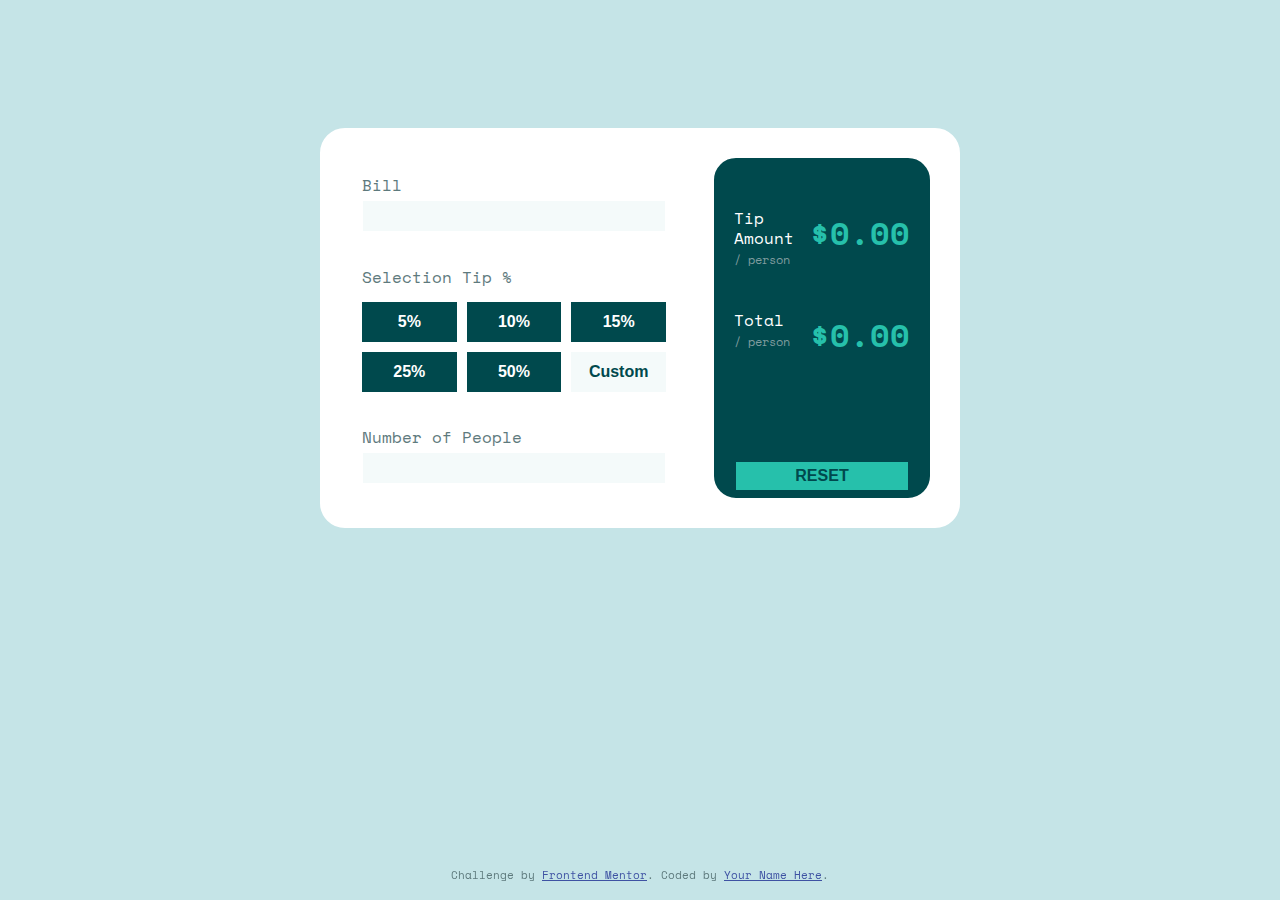
==== src/index.html @ 901dfd20 "adding src folder" ====
<!DOCTYPE html>
<html lang="en">
  <head>
    <meta charset="UTF-8" />
    <meta name="viewport" content="width=device-width, initial-scale=1.0" />
    <!-- displays site properly based on user's device -->
    <link rel="preconnect" href="https://fonts.googleapis.com" />
    <link rel="preconnect" href="https://fonts.gstatic.com" crossorigin />
    <link
      href="https://fonts.googleapis.com/css2?family=Space+Mono:wght@400;700&display=swap"
      rel="stylesheet"
    />
    <link
      rel="icon"
      type="image/png"
      sizes="32x32"
      href="./images/favicon-32x32.png"
    />

    <link rel="stylesheet" href="style.css" />

    <title>Frontend Mentor | Tip calculator app</title>

    <!-- Feel free to remove these styles or customise in your own stylesheet 👍 -->
    <style>
      .attribution {
        font-size: 11px;
        text-align: center;
      }
      .attribution a {
        color: hsl(228, 45%, 44%);
      }
    </style>
  </head>
  <body>
    <div class="container">

      <!-- First Section -->
      <div class="first-section">
        <div class="bill">

          <label >Bill</label>
          <input type="text" class="bill" >
        </div>

        <div class="tip-selection">
          <label >Selection Tip %</label>
          <div class="tip-value">
            <button class="tip-btn">5%</button>
            <button class="tip-btn">10%</button>
            <button class="tip-btn">15%</button>
            <button class="tip-btn">25%</button>
            <button class="tip-btn">50%</button>
            <button class=" custom-btn">Custom </button>
          </div>
          
        </div>
        <div class="number-of-people">
          <label >Number of People</label>
          <input type="text" class="number-of-people">
        </div>
      </div>

      <!-- Second Section -->
      <div class="second-section">
        <div class="tip">
          <div class="tip--1">
            <div class="tip-amount">
              <div class="tip-amount--1">
                <p>Tip Amount <br><span class="person">/ person</span> </p>
    
              </div>
            <div class="tip-amount-value">
              <h1 class="amount-value">$0.00</h1>
            </div>
          </div>
            <div class="tip-total">
              <div class="tip-total--1">

                <p>Total <br><span class="person">/ person</span> </p>
              </div>
              
              <div class="tip-total-value">
                <h1 class="amount-value">$0.00</h1>
              </div>
            </div>
          </div>
          <div class="reset">
            <button class="reset-btn">
              RESET
            </button>
          </div>
      </div>
    </div>

    <!-- FOOTER -->
    <div class="attribution footer">
      Challenge by
      <a href="https://www.frontendmentor.io?ref=challenge" target="_blank"
        >Frontend Mentor</a
      >. Coded by <a href="#">Your Name Here</a>.
    </div>
  </body>
</html>
---- src/style.css ----
:root {
  --strong: hsl(172, 67%, 45%);
  --veryDark: hsl(183, 100%, 15%);
  --darkGrayish: hsl(186, 14%, 43%);
  --grayish: hsl(184, 14%, 56%);
  --lightGray: hsl(185, 41%, 84%);
  --veryLightGray: hsl(189, 41%, 97%);
  --white: hsl(0, 0%, 100%);
}

* {
  margin: 0;
  padding: 0;
  box-sizing: border-box;
}
*:focus {
  outline-color: var(--strong);
}

html {
  font-size: 62.5%;
}

body {
  font-family: "Space Mono", monospace;
  font-weight: 400;
  background-color: var(--lightGray);
}


.container {
  display: flex;
  flex-direction: row;
  justify-content: space-around;
  align-items: center;
  font-size: 1.6rem;
  color: var(--darkGrayish);
  background-color: var(--white);
  column-gap: 3rem;
  margin: auto;
  margin-top: 10%;
  margin-bottom: 0;
  width: 50%;
  height: 40rem;
  border: 0.3rem solid var(--white);
  border-radius: 2.5rem;
  padding: 2.4rem;
  line-height: 5rem;
}

/* First Section */
.first-section {
  flex: 1;
  width: 100%;
  height: 100%;
  padding: 1.5rem;
  line-height: 3rem;
}

.bill {
  display: flex;
  flex-direction: column;
  margin-bottom: 1.5rem;
}
input.bill {
  font-family: "Space Mono", monospace;
  line-height: 3rem;
  text-align: end;
  border: 0.1rem solid var(--white);
  color: var(--veryDark);
  font-size: 2.4rem;
  font-weight: 700;
  background: url("images\\icon-dollar.svg");
  background-size: 1rem;
  background-position: 1rem .8rem;
  background-repeat: no-repeat;
  background-color: var(--veryLightGray);
}


.tip-value {
  display: grid;
  grid-template-columns: 1fr 1fr 1fr;
  gap: 1rem;
  margin-top: 1rem;
  margin-bottom: 3rem;
  
}

.tip-btn {
  height: 4rem;
  color: var(--white);
  background-color: var(--veryDark);
  border: none;
  font-size: 1.6rem;
  font-weight: 700;
  transition: .5s ease;
}
.tip-btn:hover {
  color: var(--veryDark);
  background-color: var(--strong);
  cursor: pointer;
}

.custom-btn {
  color: var(--veryDark);
  background-color: var(--veryLightGray);
  border: none;
  font-size: 1.6rem;
  font-weight: 700;
  transition: .5s ease;
}

.custom-btn:hover {
  color: var(--veryDark);
  background-color: var(--strong);
  cursor: pointer;
}


.number-of-people {
  display: flex;
  flex-direction: column;
}
input.number-of-people {
  font-family: "Space Mono", monospace;
  line-height: 3rem;
  text-align: end;
  border: 0.1rem solid var(--white);
  color: var(--veryDark);
  font-size: 2.4rem;
  font-weight: 700;
  background: url("images\\icon-person.svg");
  background-size: 1rem;
  background-position: 1rem 1rem;
  background-repeat: no-repeat;
  background-color: var(--veryLightGray);
}

/* Second Section */
.second-section {
  flex: 1;
  width: 100%;
  height: 100%;
  background-color: var(--veryDark);
  color: var(--white);
  border: 0.3rem solid var(--white);
  border-radius: 2.5rem;
}

.tip {
  display: flex;
  flex-direction: column;
  margin-top: 3rem;
  row-gap: 5rem;
}

.tip--1 {
  display: flex;
  flex-direction: column;
}
.tip-amount  {
  display: flex;
  flex-direction: row;
  justify-content: space-between;
  padding: 2rem;
}
.tip-total  {
  display: flex;
  flex-direction: row;
  justify-content: space-between;
  padding: 2rem;
}

.tip-amount--1   {
  line-height: 2rem;
}
.tip-total--1   {
  line-height: 2rem;
}

.amount-value {
  color: var(--strong);
}

.person {
  color: var(--grayish);
  font-size: 1.2rem;
}

.reset {
  margin-top: 2rem;
  text-align: center;
}

.reset-btn{
  width: 80%;
  height: 2.8rem;
  background-color: var(--strong);
  color: var(--veryDark);
  border: none;
  font-size: 1.6rem;
  font-weight: 700;
  transition: .5s ease;
}

.reset-btn:hover {
  background-color: var(--lightGray);
  cursor: pointer;
}









/* temporary */
.footer {
  position: fixed;
  left: 0;
  bottom: 0;
  width: 100%;
  text-align: center;
}
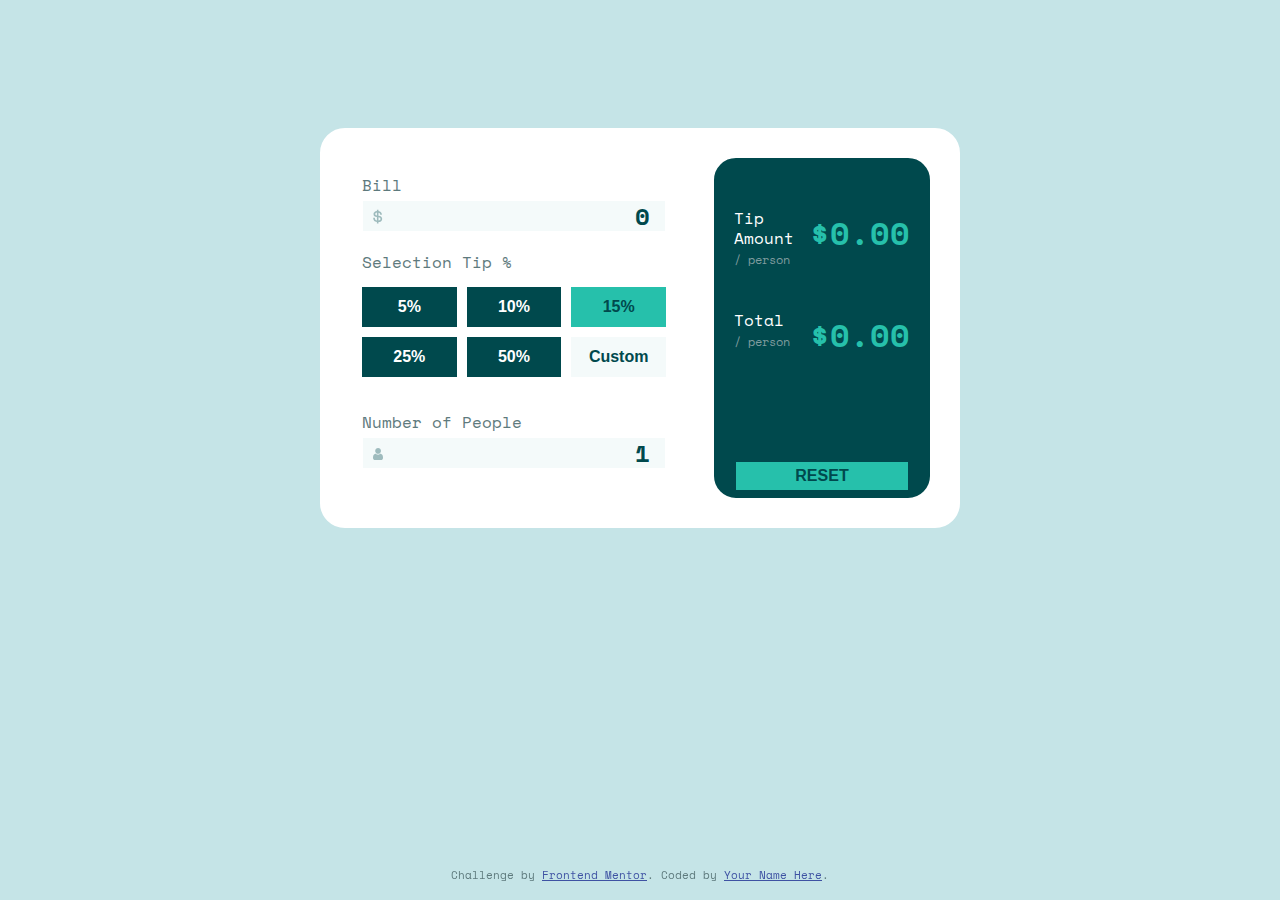
==== commit 28fc7d5b: "adding initial functionality" ====
--- a/src/index.html
+++ b/src/index.html
@@ -40,24 +40,24 @@
         <div class="bill">
 
           <label >Bill</label>
-          <input type="text" class="bill" >
+          <input type="number" class="bill--1" value="0" step=".01" required>
         </div>
 
         <div class="tip-selection">
           <label >Selection Tip %</label>
           <div class="tip-value">
-            <button class="tip-btn">5%</button>
-            <button class="tip-btn">10%</button>
-            <button class="tip-btn">15%</button>
-            <button class="tip-btn">25%</button>
-            <button class="tip-btn">50%</button>
+            <button class="tip-btn" value="5">5%</button>
+            <button class="tip-btn" value="10">10%</button>
+            <button class="tip-btn selected"  value="15">15%</button>
+            <button class="tip-btn" value="25">25%</button>
+            <button class="tip-btn" value="50">50%</button>
             <button class=" custom-btn">Custom </button>
           </div>
           
         </div>
         <div class="number-of-people">
           <label >Number of People</label>
-          <input type="text" class="number-of-people">
+          <input type="number" class="number-of-people--1" value="1" min="1" max="100" step="1" min required>
         </div>
       </div>
 
@@ -71,7 +71,7 @@
     
               </div>
             <div class="tip-amount-value">
-              <h1 class="amount-value">$0.00</h1>
+              <h1 class="amount-value total-tip">$0.00</h1>
             </div>
           </div>
             <div class="tip-total">
@@ -81,7 +81,7 @@
               </div>
               
               <div class="tip-total-value">
-                <h1 class="amount-value">$0.00</h1>
+                <h1 class="amount-value total-amount">$0.00</h1>
               </div>
             </div>
           </div>
@@ -100,5 +100,7 @@
         >Frontend Mentor</a
       >. Coded by <a href="#">Your Name Here</a>.
     </div>
+
+    <script src="app.js"></script>
   </body>
 </html>
--- a/src/style.css
+++ b/src/style.css
@@ -62,7 +62,7 @@
   flex-direction: column;
   margin-bottom: 1.5rem;
 }
-input.bill {
+input.bill--1 {
   font-family: "Space Mono", monospace;
   line-height: 3rem;
   text-align: end;
@@ -70,7 +70,7 @@
   color: var(--veryDark);
   font-size: 2.4rem;
   font-weight: 700;
-  background: url("images\\icon-dollar.svg");
+  background: url("..\\images\\icon-dollar.svg");
   background-size: 1rem;
   background-position: 1rem .8rem;
   background-repeat: no-repeat;
@@ -122,7 +122,7 @@
   display: flex;
   flex-direction: column;
 }
-input.number-of-people {
+input.number-of-people--1 {
   font-family: "Space Mono", monospace;
   line-height: 3rem;
   text-align: end;
@@ -130,11 +130,16 @@
   color: var(--veryDark);
   font-size: 2.4rem;
   font-weight: 700;
-  background: url("images\\icon-person.svg");
+  background: url("..\\images\\icon-person.svg");
   background-size: 1rem;
   background-position: 1rem 1rem;
   background-repeat: no-repeat;
   background-color: var(--veryLightGray);
+}
+
+.selected {
+  color: var(--veryDark);
+  background-color: var(--strong);
 }
 
 /* Second Section */
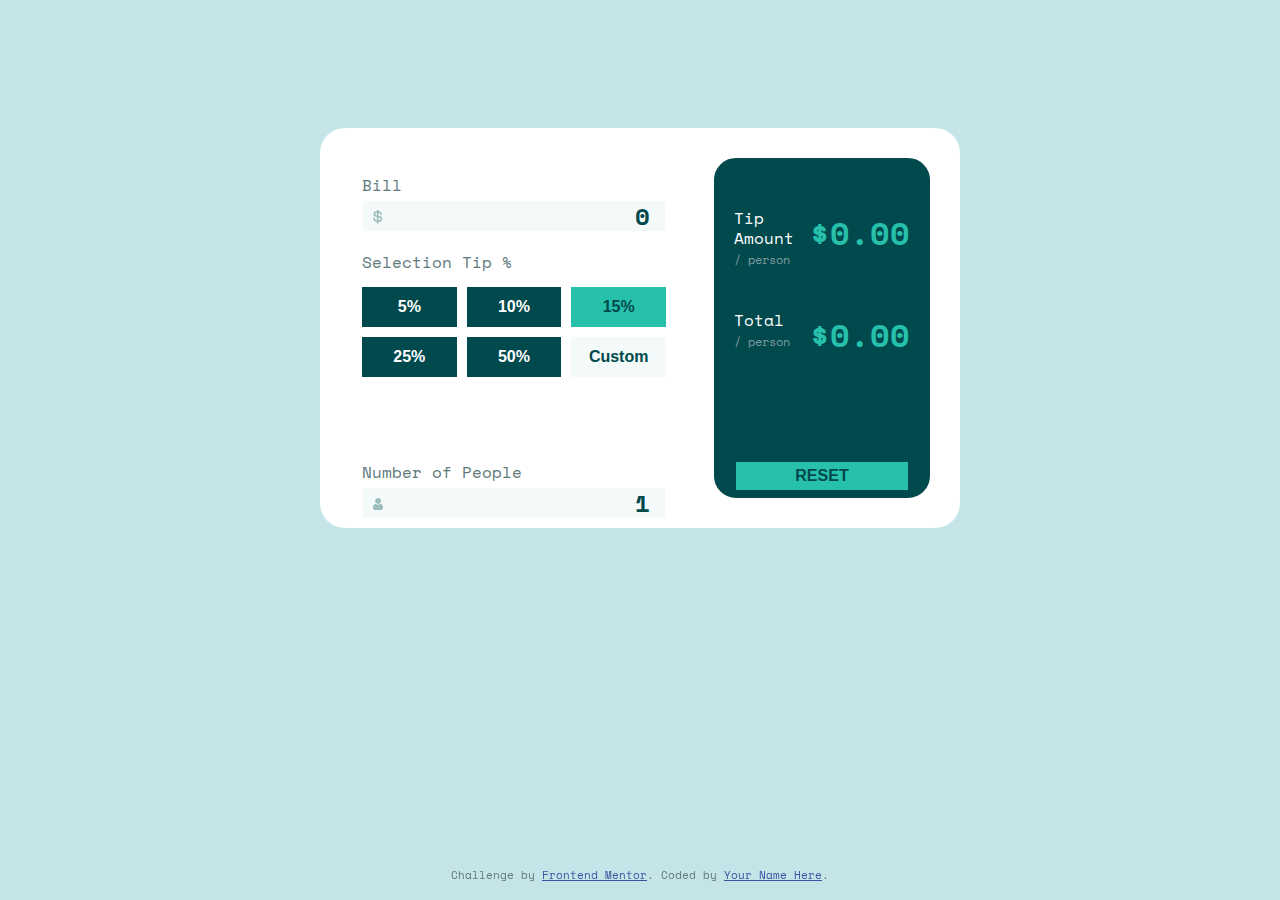
==== commit bd76c1fe: "partially finished" ====
--- a/src/index.html
+++ b/src/index.html
@@ -46,12 +46,15 @@
         <div class="tip-selection">
           <label >Selection Tip %</label>
           <div class="tip-value">
-            <button class="tip-btn" value="5">5%</button>
-            <button class="tip-btn" value="10">10%</button>
-            <button class="tip-btn selected"  value="15">15%</button>
-            <button class="tip-btn" value="25">25%</button>
-            <button class="tip-btn" value="50">50%</button>
-            <button class=" custom-btn">Custom </button>
+            <button class="tip-btn tipIn" value="5">5%</button>
+            <button class="tip-btn tipIn" value="10">10%</button>
+            <button class="tip-btn tipIn default selected"  value="15">15%</button>
+            <button class="tip-btn tipIn" value="25">25%</button>
+            <button class="tip-btn tipIn" value="50">50%</button>
+            <!-- <div class="custom"> -->
+                <input hidden="true" type="number" value="0" class="custom-input tipIn" step="1" required>
+                <button  class=" custom-btn">Custom </button>
+            <!-- </div> -->
           </div>
           
         </div>
--- a/src/style.css
+++ b/src/style.css
@@ -81,6 +81,7 @@
 .tip-value {
   display: grid;
   grid-template-columns: 1fr 1fr 1fr;
+  grid-template-rows: 1fr 1fr 1fr;
   gap: 1rem;
   margin-top: 1rem;
   margin-bottom: 3rem;
@@ -117,6 +118,23 @@
   cursor: pointer;
 }
 
+input.custom-input {
+  font-family: "Space Mono", monospace;
+  line-height: 3rem;
+  text-align: end;
+  width: 100%;
+  border: 0.1rem solid var(--white);
+  color: var(--veryDark);
+  font-size: 2.4rem;
+  font-weight: 700;
+  /* background: url("..\\images\\icon-dollar.svg");
+  background-size: 1rem;
+  background-position: 1rem .8rem;
+  background-repeat: no-repeat; */
+  background-color: var(--veryLightGray);
+}
+
+
 
 .number-of-people {
   display: flex;
